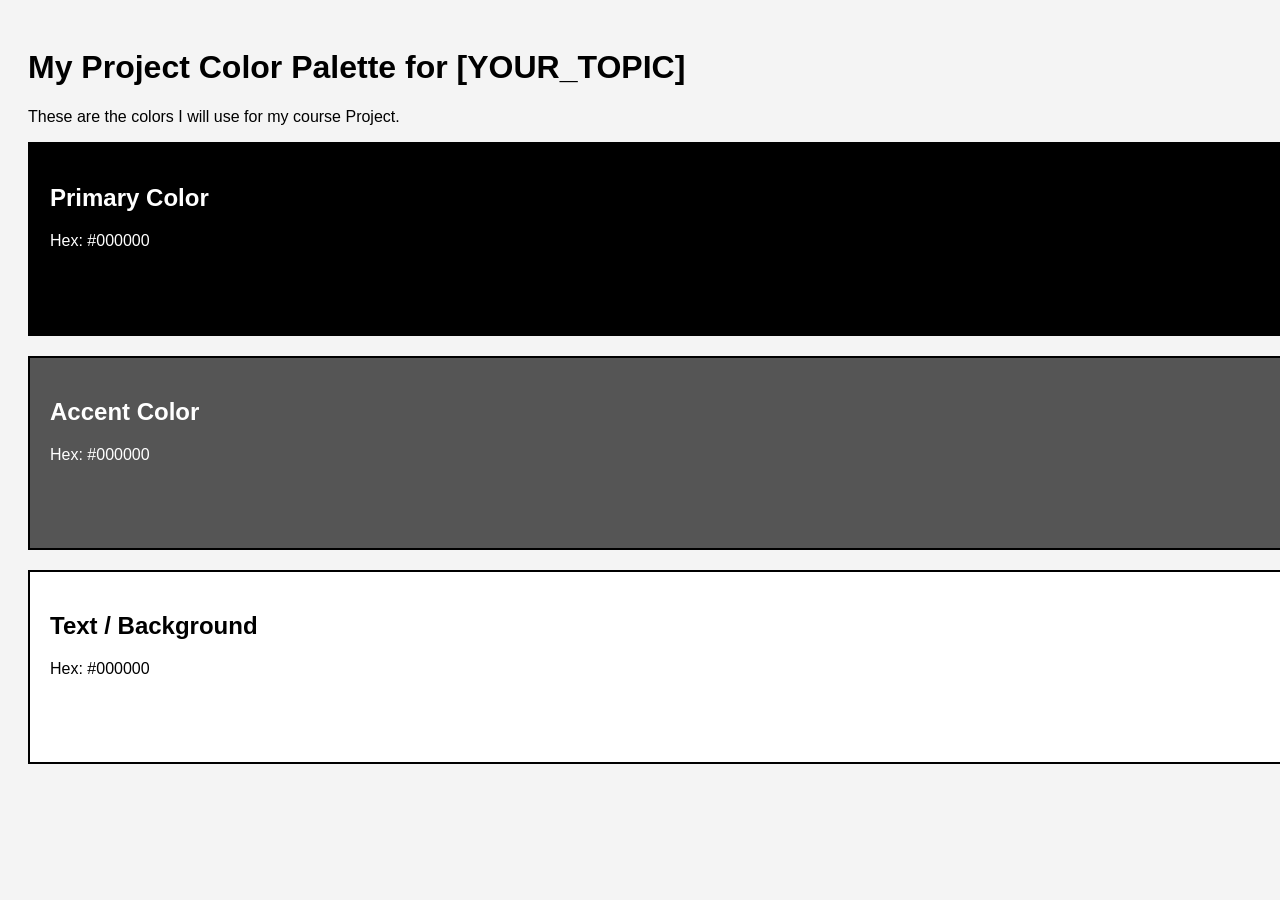
==== w4/index.html @ da71d680 "Attendance: Added HTML and CSS skeleton" ====
<!DOCTYPE html>
<html lang="en">
<head>
    <meta charset="UTF-8">
    <title>My Project Palette</title>
    <link rel="stylesheet" href="css/style.css">
</head>
<body>

    <h1>My Project Color Palette for [YOUR_TOPIC]</h1>
    <p>These are the colors I will use for my course Project.</p>

    <div class="swatch primary">
        <h2>Primary Color</h2>
        <p>Hex: #000000</p> 
    </div>

    <div class="swatch accent">
        <h2>Accent Color</h2>
        <p>Hex: #000000</p>
    </div>

    <div class="swatch text">
        <h2>Text / Background</h2>
        <p>Hex: #000000</p>
    </div>

</body>
</html>
---- w4/css/style.css ----
/* General Page Styles */
body {
    font-family: Arial, Helvetica, sans-serif;
    padding: 20px;
    background-color: #f4f4f4; /* Default Gray */
}

/* SHARED STYLES: All boxes get these rules */
.swatch {
    height: 150px;
    width: 100%;
    margin-bottom: 20px;
    padding: 20px;
    border: 2px solid black; /* Default Border */
    color: white; /* Default text color inside boxes */
}

/* UNIQUE STYLES: Update the HEX codes below */

/* 1. Primary Color */
.primary {
    background-color: #000000; /* CHANGE THIS */
}

/* 2. Accent Color */
.accent {
    background-color: #555555; /* CHANGE THIS */
}

/* 3. Text/Light Color */
.text {
    background-color: #ffffff; /* CHANGE THIS */
    color: black; /* Dark text for light background */
}
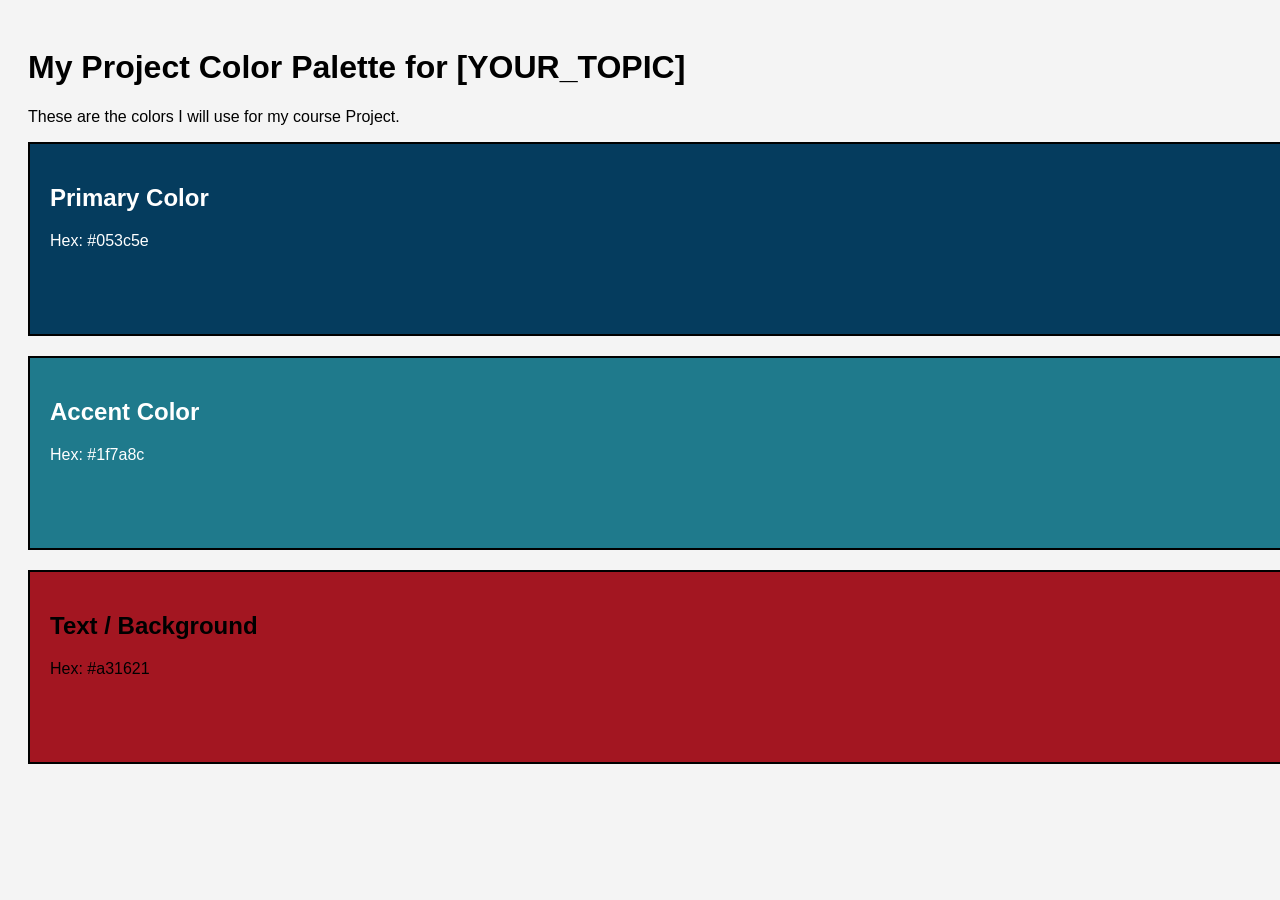
==== commit 15da1aa7: "Attendance: Applied project color palette" ====
--- a/w4/index.html
+++ b/w4/index.html
@@ -12,17 +12,17 @@
 
     <div class="swatch primary">
         <h2>Primary Color</h2>
-        <p>Hex: #000000</p> 
+        <p>Hex: #053c5e</p> 
     </div>
 
     <div class="swatch accent">
         <h2>Accent Color</h2>
-        <p>Hex: #000000</p>
+        <p>Hex: #1f7a8c</p>
     </div>
 
     <div class="swatch text">
         <h2>Text / Background</h2>
-        <p>Hex: #000000</p>
+        <p>Hex: #a31621</p>
     </div>
 
 </body>
--- a/w4/css/style.css
+++ b/w4/css/style.css
@@ -19,16 +19,16 @@
 
 /* 1. Primary Color */
 .primary {
-    background-color: #000000; /* CHANGE THIS */
+    background-color: #053c5e; /* CHANGE THIS */
 }
 
 /* 2. Accent Color */
 .accent {
-    background-color: #555555; /* CHANGE THIS */
+    background-color: #1f7a8c; /* CHANGE THIS */
 }
 
 /* 3. Text/Light Color */
 .text {
-    background-color: #ffffff; /* CHANGE THIS */
+    background-color: #a31621; /* CHANGE THIS */
     color: black; /* Dark text for light background */
 }
